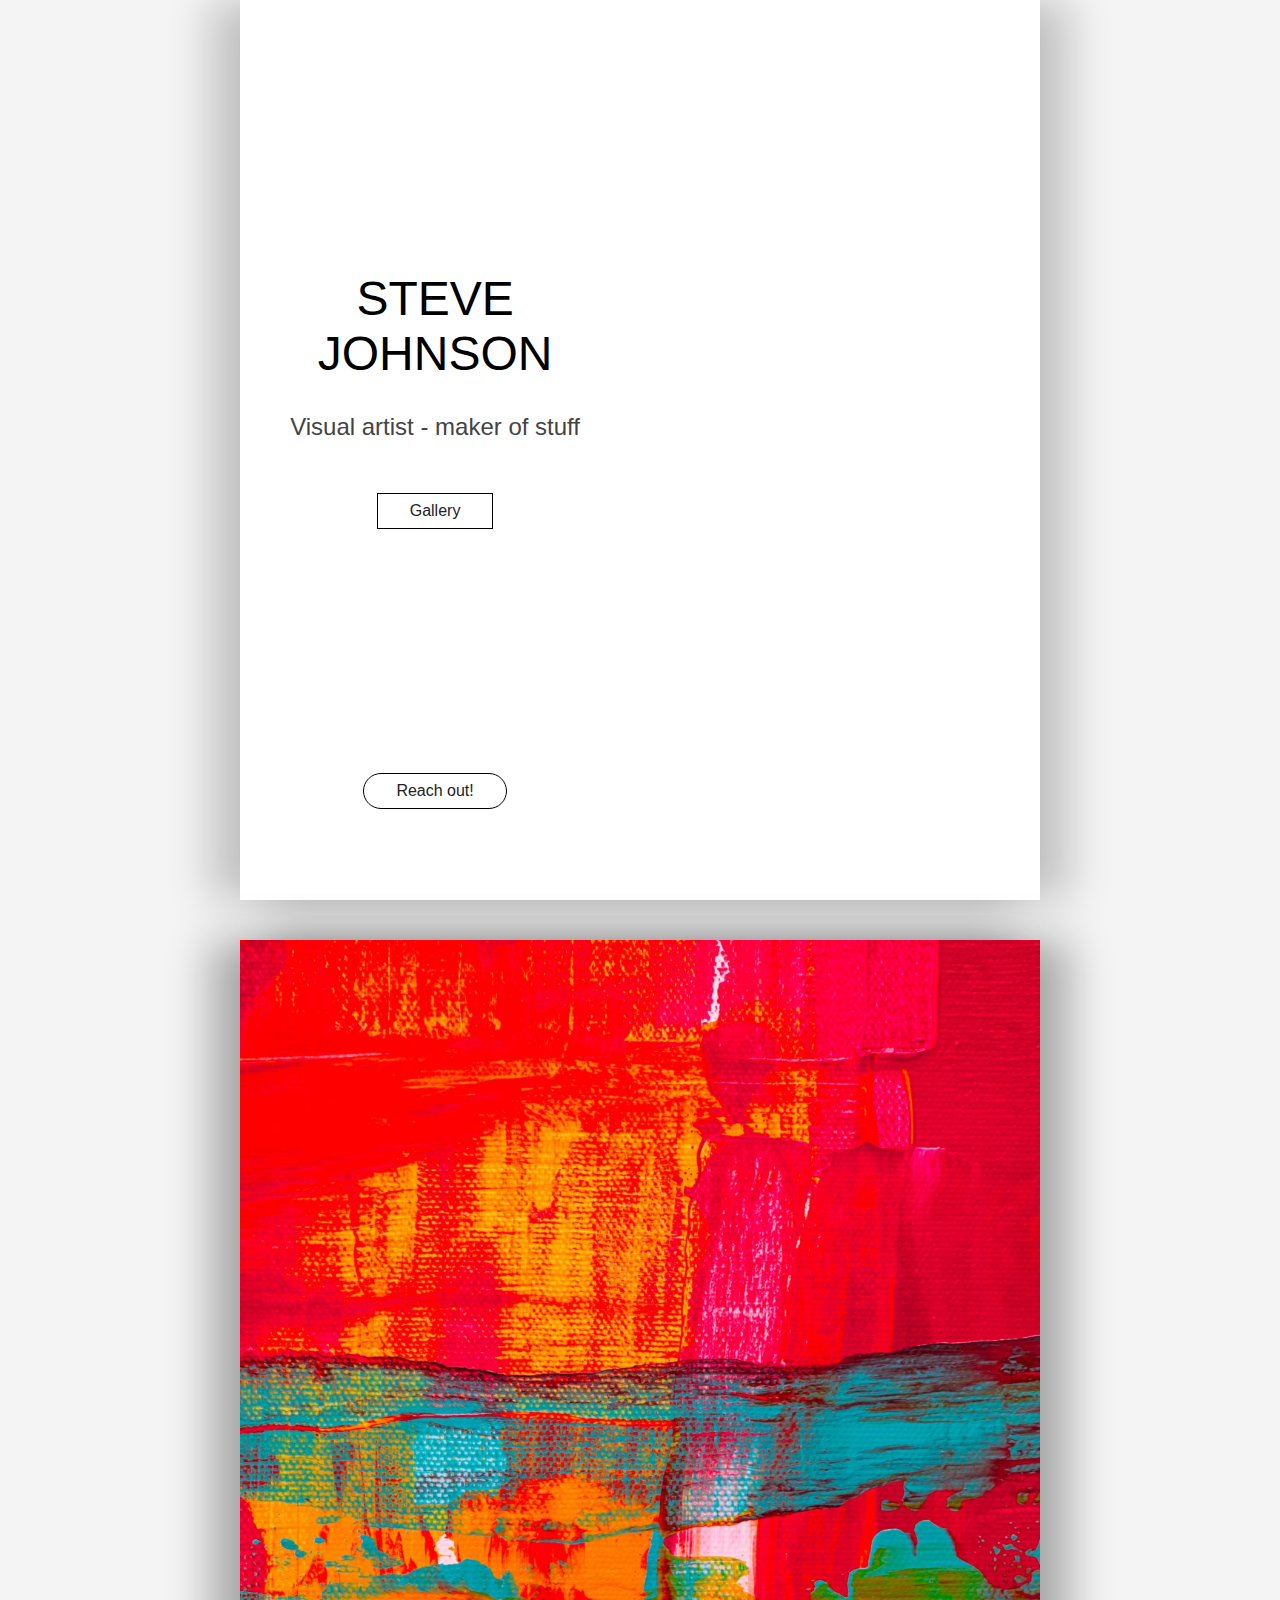
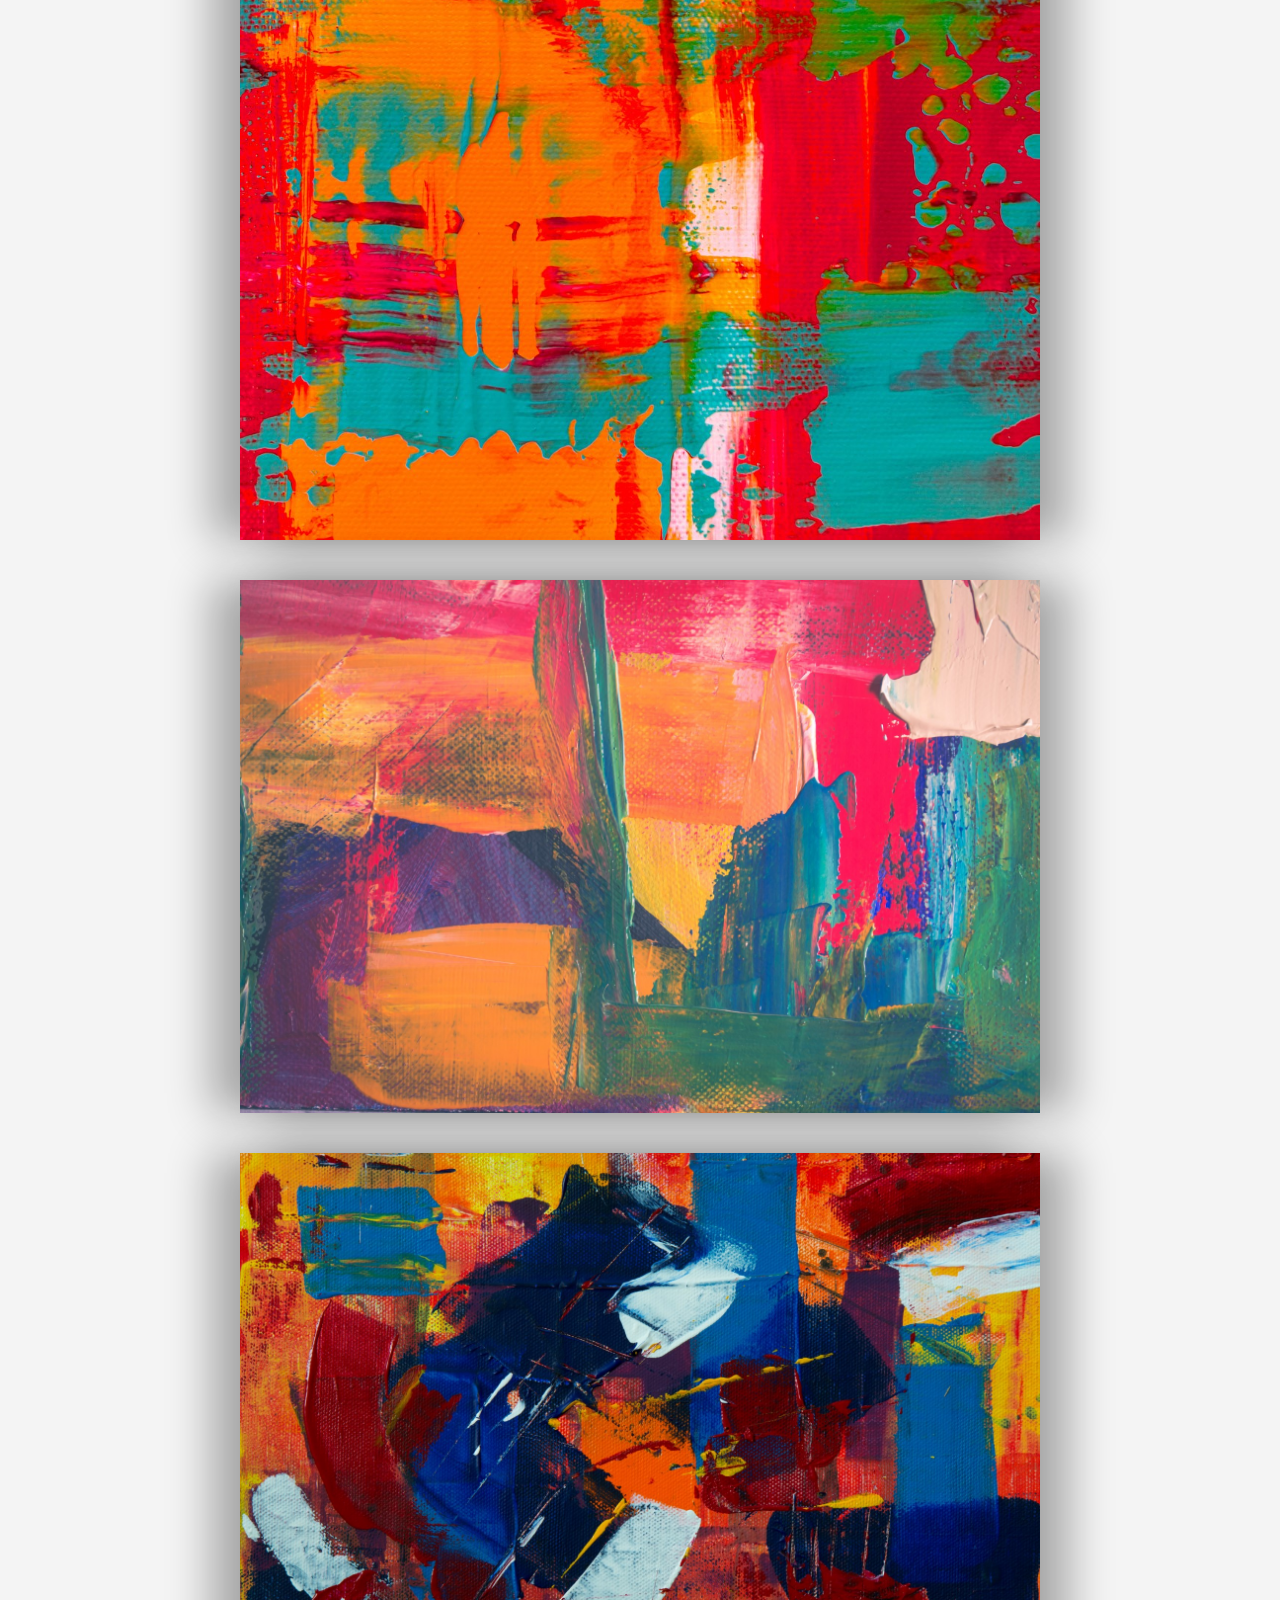
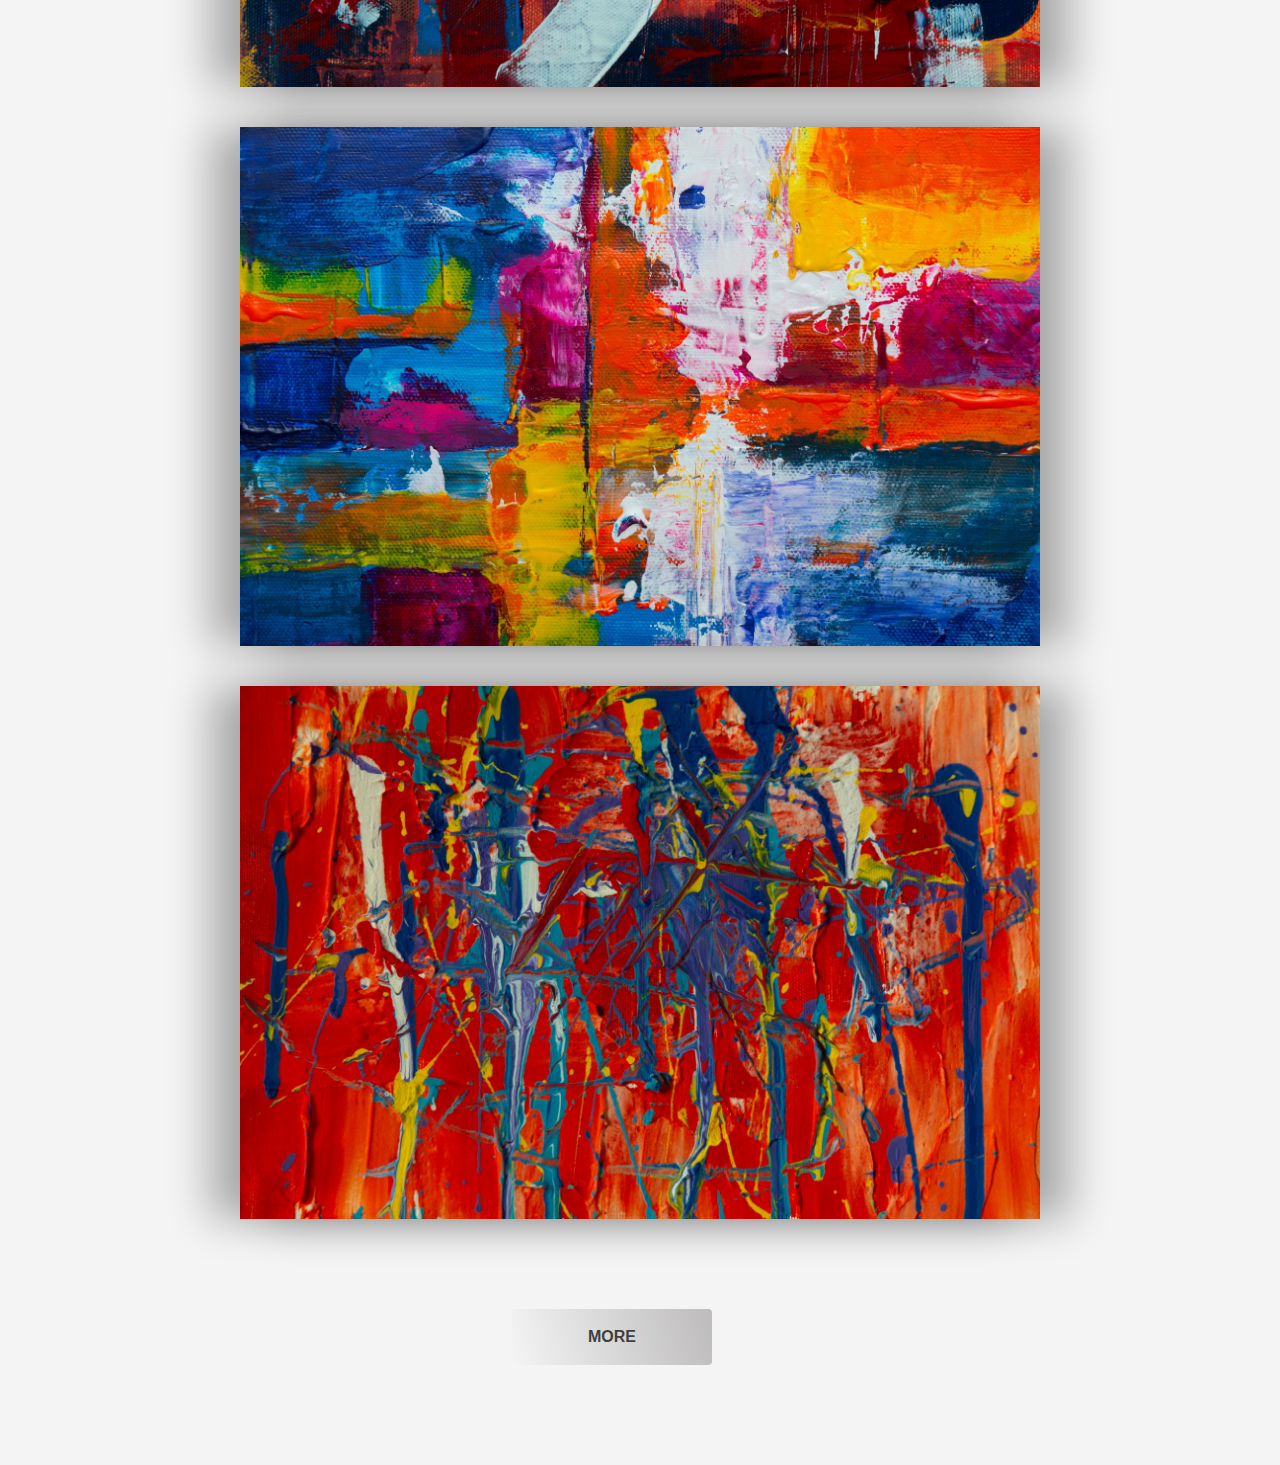
==== index.html @ 4adab286 "Renamed paint.html to index" ====
<!DOCTYPE html>
<html lang="en">
  <head>
    <meta charset="UTF-8" />
    <meta http-equiv="X-UA-Compatible" content="IE=edge" />
    <meta name="viewport" content="width=device-width, initial-scale=1.0" />
    <link rel="stylesheet" href="paint.css" />
    <title>Painter portfolio</title>

    <script src="paint.js"></script>

  </head>

    <main>
        <section id="landing-page">
            <div id="landing-text">
                <div id="landing-text-body">
                    <h1>STEVE JOHNSON</h1>
                    <h2> Visual artist - maker of stuff</h2>
                    <a href="#portfolio-section" class="btn" id="gallery">Gallery</a>
                    <a href="https://www.instagram.com/artbystevej/" target="_blank" class="btn" id="contact">Reach out!</a>
                </div>
            </div>
            <div id="landing-img"></div>
        </section>
        <section id="portfolio-section">
            <div class="random-img"><script>
                showImage();
                </script>
            </div>
            <div class="random-img"><script>
                showImage();
                </script>
            </div>
            <div class="random-img"><script>
                showImage();
                </script>
            </div>
            <div class="random-img"><script>
                showImage();
                </script>
            </div>
            <div class="random-img"><script>
                showImage();
                </script>
            </div>
         </section>
    </main>
<footer>

        <input type="button" id="bottom-button" value="MORE"
        onClick="var a = window.location.reload(); window.location = '#portfolio-section';">

   </footer>
</html>
---- paint.css ----
html{
    font-family:sans-serif;
    scroll-padding-top: 30px;
    /*scroll-behavior: smooth;*/
}

body{
    margin:0;
    background:#f4f4f4;
    height:auto;
}
img{
    display:block;
    width:100%
}
/*remove this later^^*/
h1{
    font-weight:400;
    font-size:3rem;
}
h2{
    font-size:1.5rem;
    font-weight:400;
}
main{
    max-width: 800px;
    margin:auto;

}
#landing-page{
    background:#fff;
    box-shadow: 30px 0px 40px rgba(0,0,0,0.2),
    -30px 0px 40px rgba(0,0,0,0.2);
}

#landing-text{
display:flex;
flex:0 1 40vw;
height:50vh;
justify-content:center;
align-items:center;
text-align:center;
padding-left:1rem;
padding-right:1rem;
}

#landing-text h2{
    color:#444;
}

.btn{
    padding: 0.5rem 2rem;
    display: inline-block;
    margin:2rem;
    text-decoration:none;
    color:#222;
}
#gallery{
    border:1px rgb(0, 0, 0) solid;
}
#gallery:hover{
color:#f4f4f4;
 background: linear-gradient(90deg, #fff 0%,#a2d2ff 25%,#0081a7 50%,#023e8a 75%,#03045e 100%);
 border:1px white solid;
}
#contact{
position:relative;
top:20vh;
border:1px rgb(0, 0, 0) solid;
border-radius:90px;
}

#contact:hover{
background: linear-gradient(90deg, #f09433 0%,#e6683c 25%,#dc2743 50%,#cc2366 75%,#bc1888 100%); 
border-radius:90px;
color:#f4f4f4;
border:1px white solid;
}

@media screen and (max-width:600px) {
    #contact{
        position:static;
    }
}

/*change background img to higher quality*/

#landing-img{
    background: url(https://images.unsplash.com/photo-1550843739-2e9e3eddeccb?ixid=MnwxMjA3fDB8MHxwaG90by1wYWdlfHx8fGVufDB8fHx8&ixlib=rb-1.2.1&auto=format&fit=crop&w=676&q=80);
    background-position:center;
    background-size:cover;
    background-repeat:no-repeat;
    height:50vh;
    flex: 0 1 60;
    margin:0;
    padding-right:200px;
}
#portfolio-section{
display:flex;
flex-direction:column;
background:#f4f4f4;
margin-top:40px;
}
.random-img{
    margin-bottom:40px;
    box-shadow: 30px 0px 40px rgba(0,0,0,0.3),
    -30px 0px 40px rgba(0,0,0,0.3);
}

@media screen and (min-width: 600px){
#landing-page{
    display:flex;
}
#landing-text{
    height:100vh;
}
#landing-img{
    height:100vh;
    width:300px;
}
}

footer{
    align-items:center;
    justify-content:center;
}
#bottom-button{
    position: relative;
	display: inline-block;
	padding: 1.2em 2em;
	text-decoration: none;
	text-align: center;
	cursor: pointer;
	user-select: none;
	color: rgb(63, 63, 63);
    font-size:1rem;
    font-weight:bold;
    background: linear-gradient(75deg, #f4f4f4, #bdbbbb);
    border:none;
    border-radius: 4px;
    width:20vw;
    max-width:200px;
    margin-top:50px;
    margin-bottom:100px;
    margin-left:40%;
}
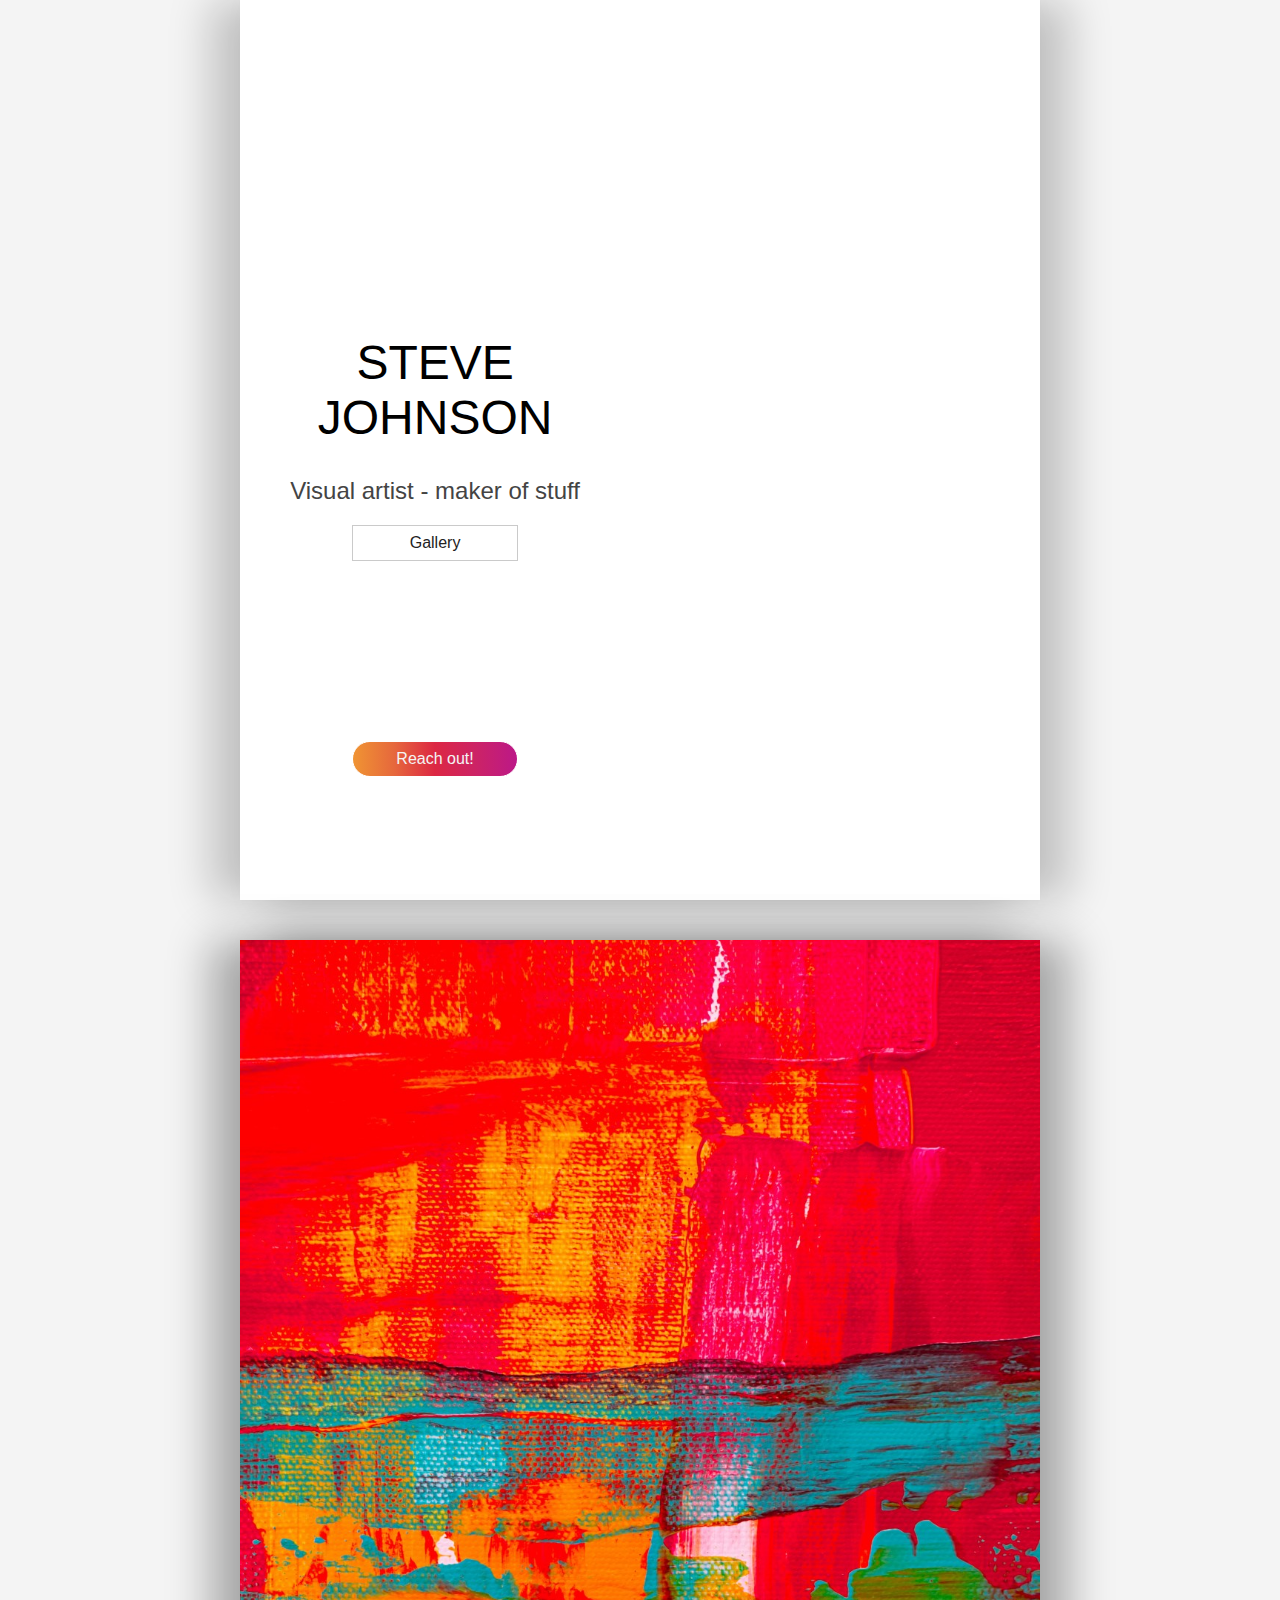
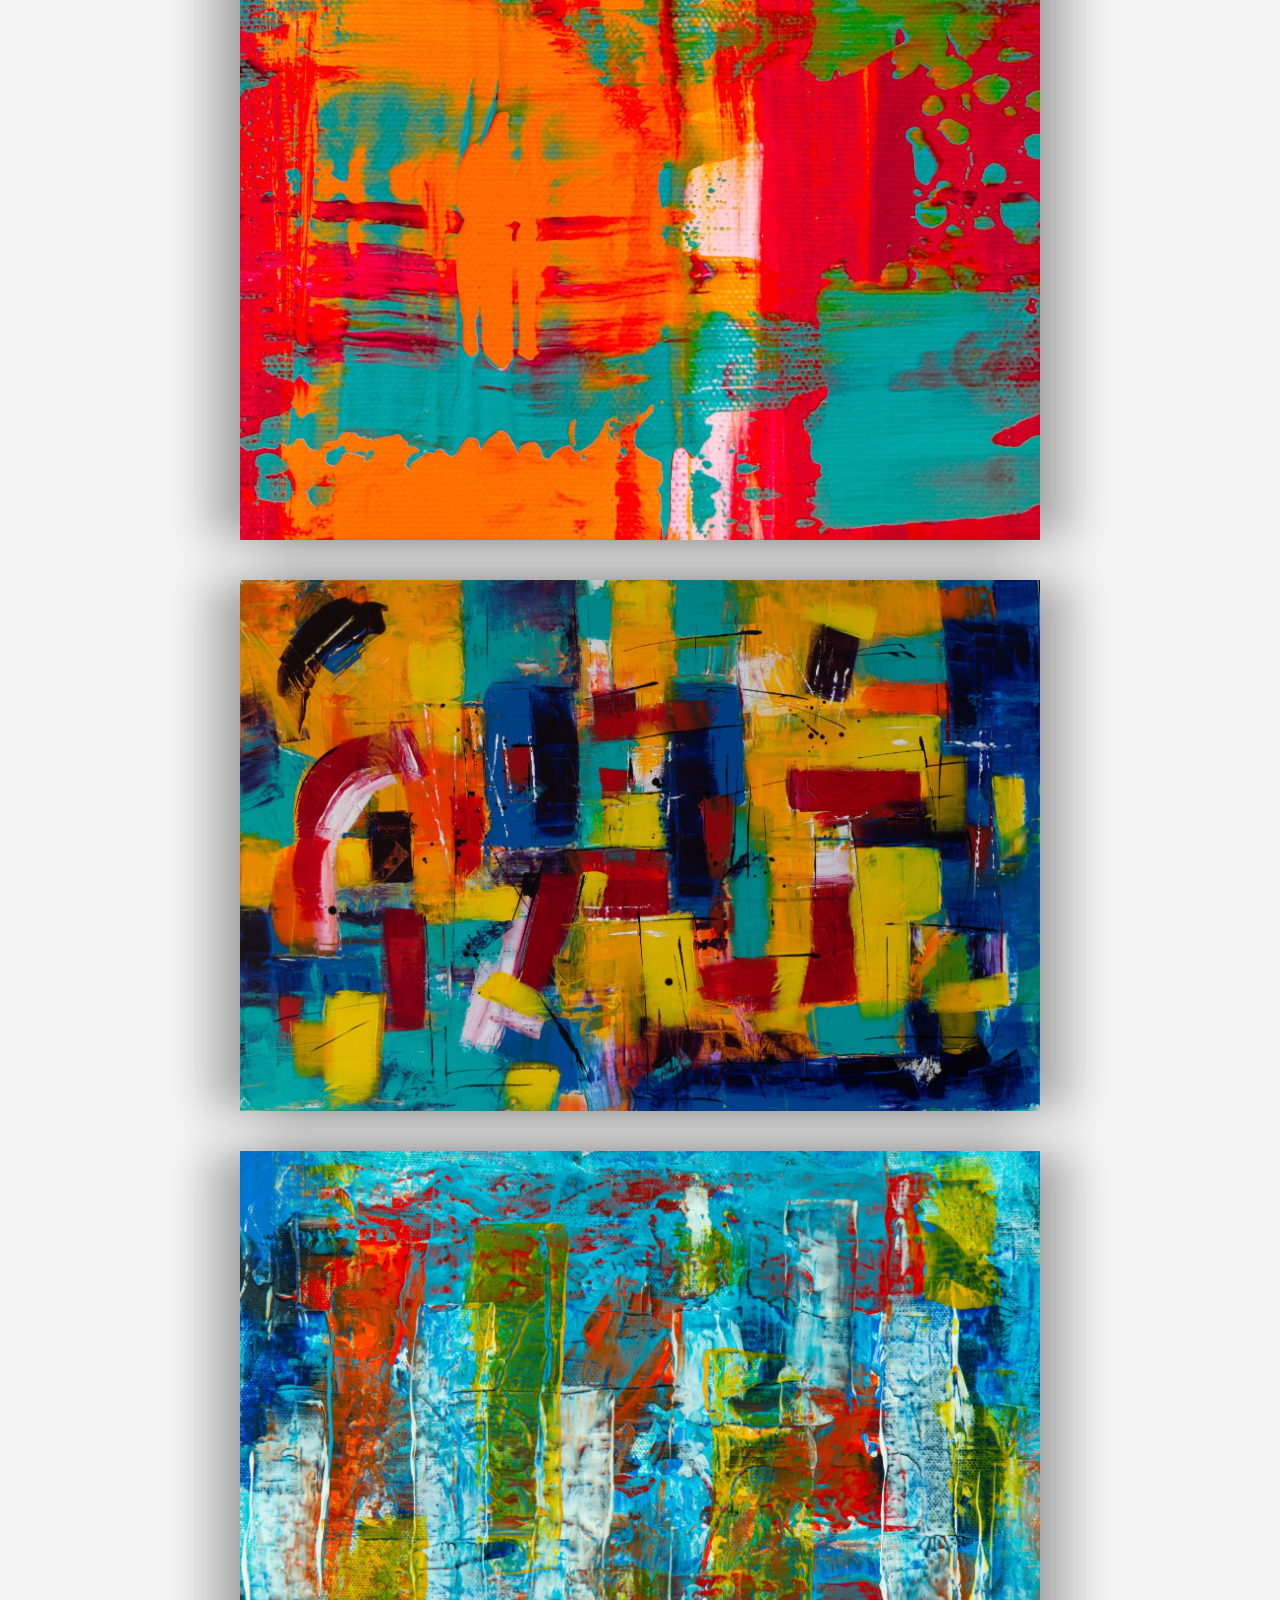
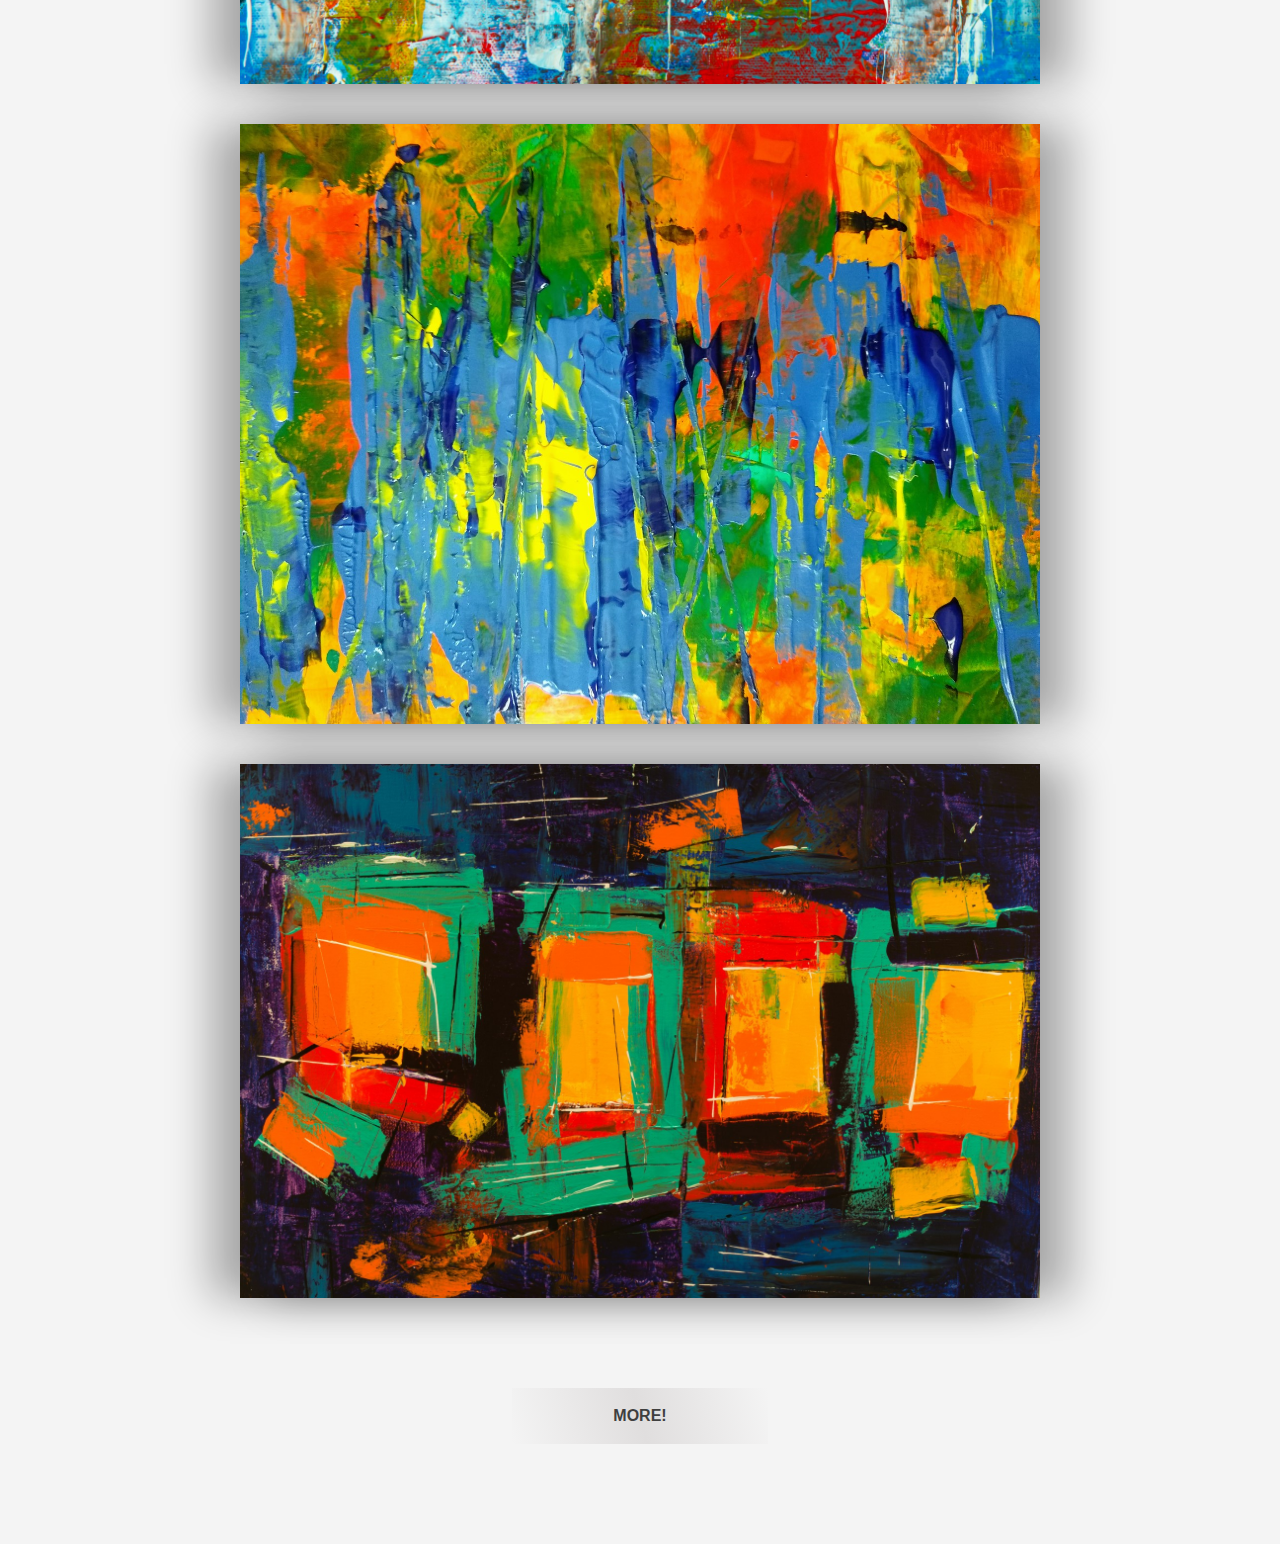
==== commit 26bf72cd: "Fixed issues at certain width/hight" ====
--- a/index.html
+++ b/index.html
@@ -4,10 +4,10 @@
     <meta charset="UTF-8" />
     <meta http-equiv="X-UA-Compatible" content="IE=edge" />
     <meta name="viewport" content="width=device-width, initial-scale=1.0" />
-    <link rel="stylesheet" href="paint.css" />
+    <link rel="stylesheet" href="index.css" />
     <title>Painter portfolio</title>
 
-    <script src="paint.js"></script>
+    <script src="index.js"></script>
 
   </head>
 
@@ -48,7 +48,7 @@
     </main>
 <footer>
 
-        <input type="button" id="bottom-button" value="MORE"
+        <input type="button" id="bottom-button" value="MORE!"
         onClick="var a = window.location.reload(); window.location = '#portfolio-section';">
 
    </footer>
--- a/index.css
+++ b/index.css
@@ -0,0 +1,183 @@
+html {
+  font-family: sans-serif;
+  scroll-padding-top: 30px;
+}
+
+body {
+  margin: 0;
+  background: #f4f4f4;
+  height: auto;
+}
+
+img {
+  display: block;
+  width: 100%;
+}
+
+h1 {
+  font-weight: 400;
+  font-size: 3rem;
+  max-width: 400px;
+}
+
+h2 {
+  font-size: 1.5rem;
+  font-weight: 400;
+}
+
+main {
+  max-width: 800px;
+  margin: auto;
+}
+
+#landing-page {
+  background: #fff;
+  box-shadow: 30px 0px 40px rgba(0, 0, 0, 0.2),
+    -30px 0px 40px rgba(0, 0, 0, 0.2);
+}
+
+#landing-text {
+  display: flex;
+  flex: 0 1 40vw;
+  height: 50vh;
+  justify-content: center;
+  align-items: center;
+  text-align: center;
+  padding-left: 1rem;
+  padding-right: 1rem;
+}
+
+#landing-text h2 {
+  color: #444;
+}
+
+.btn {
+  padding: 0.5rem 2rem;
+  display: inline-block;
+  margin: auto;
+  text-decoration: none;
+  color: #222;
+  display: flex;
+  flex-direction: column;
+  max-width: 100px;
+}
+
+@media screen and (max-width: 600px) {
+  .btn {
+    margin-top: 2rem;
+  }
+}
+
+#gallery {
+  border: 1px rgb(202, 202, 202) solid;
+}
+
+#gallery:hover {
+  color: #f4f4f4;
+  background: linear-gradient(
+    90deg,
+    #fff 0%,
+    #a2d2ff 25%,
+    #0081a7 50%,
+    #023e8a 75%,
+    #03045e 100%
+  );
+  border: 1px white solid;
+}
+
+#contact {
+  position: relative;
+  top: 20vh;
+  background: linear-gradient(
+    90deg,
+    #f09433 0%,
+    #e6683c 25%,
+    #dc2743 50%,
+    #cc2366 75%,
+    #bc1888 100%
+  );
+  border-radius: 90px;
+  color: #f4f4f4;
+  border: 1px white solid;
+}
+
+#contact:hover {
+  border: 1px rgb(202, 202, 202) solid;
+}
+
+@media screen and (max-width: 600px) {
+  #contact {
+    position: static;
+  }
+}
+
+/*change background img to higher quality*/
+
+#landing-img {
+  background: url(https://images.unsplash.com/photo-1550843739-2e9e3eddeccb?ixid=MnwxMjA3fDB8MHxwaG90by1wYWdlfHx8fGVufDB8fHx8&ixlib=rb-1.2.1&auto=format&fit=crop&w=676&q=80);
+  background-position: center;
+  background-size: cover;
+  background-repeat: no-repeat;
+  height: 50vh;
+  flex: 0 1 60;
+  margin: 0;
+  padding-right: 200px;
+}
+
+@media screen and (max-height: 710px) {
+  #landing-img {
+    display: none;
+  }
+  #landing-text {
+    height: 100vh;
+  }
+}
+
+#portfolio-section {
+  display: flex;
+  flex-direction: column;
+  background: #f4f4f4;
+  margin-top: 40px;
+}
+
+.random-img {
+  margin-bottom: 40px;
+  box-shadow: 30px 0px 40px rgba(0, 0, 0, 0.3),
+    -30px 0px 40px rgba(0, 0, 0, 0.3);
+}
+
+@media screen and (min-width: 600px) {
+  #landing-page {
+    display: flex;
+  }
+  #landing-text {
+    height: 100vh;
+  }
+  #landing-img {
+    height: 100vh;
+    width: 300px;
+  }
+}
+
+footer {
+  align-items: center;
+  justify-content: center;
+}
+
+#bottom-button {
+  position: relative;
+  display: inline-block;
+  padding: 1.2em;
+  text-decoration: none;
+  text-align: center;
+  color: rgb(63, 63, 63);
+  font-size: 1rem;
+  font-weight: bold;
+  background: linear-gradient(75deg, #f4f4f4, #e0dede, #f4f4f4);
+  border: none;
+  width: 20vw;
+  margin-top: 50px;
+  margin-bottom: 100px;
+  margin-left: 40vw;
+  cursor: pointer;
+}
